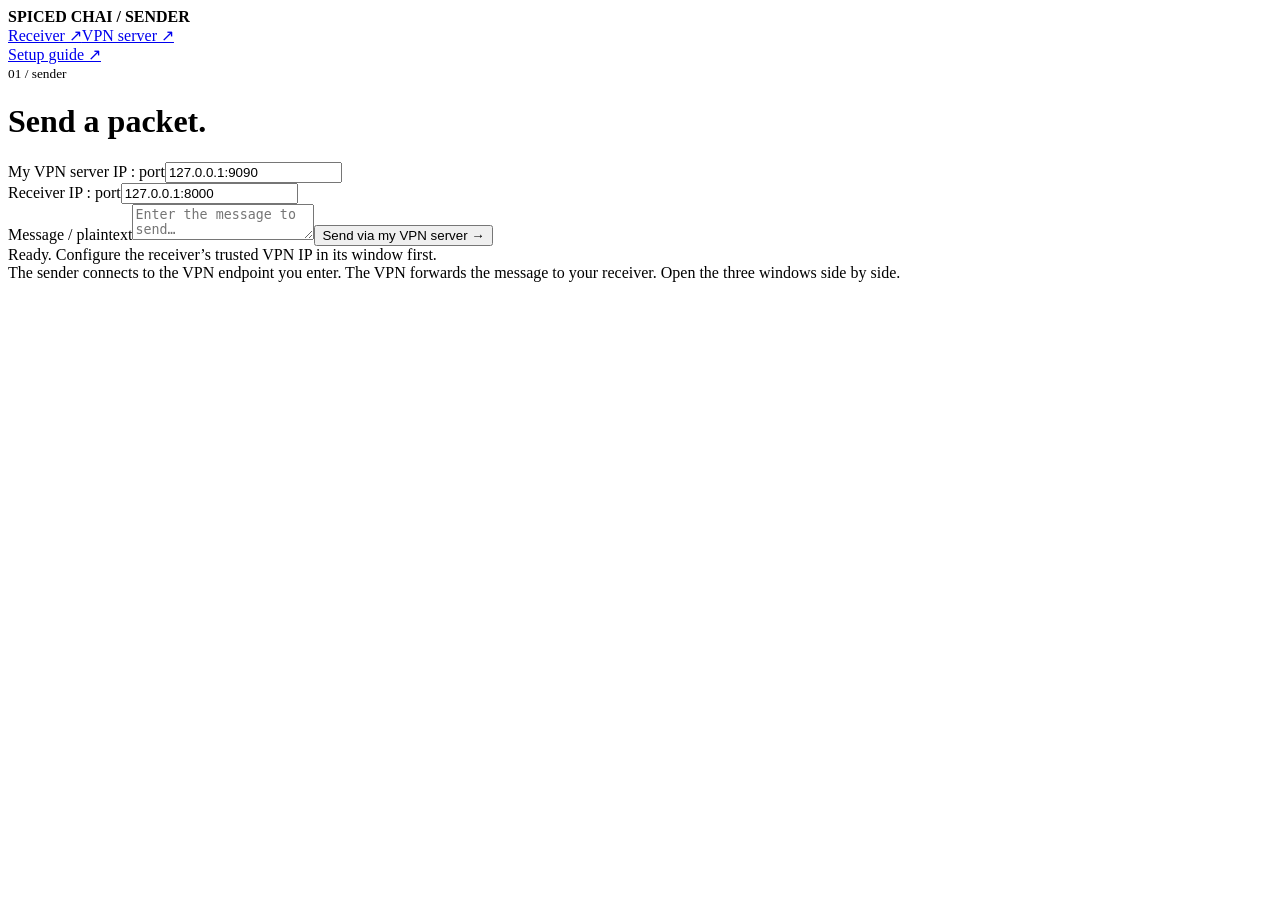
==== showcase/index.html @ 027b3704 "Add custom VPN project and three-computer live showcase" ====
<!doctype html><html lang="en"><meta charset="utf-8"><meta name="viewport" content="width=device-width,initial-scale=1"><title>Sender / Spiced Chai</title><link rel="stylesheet" href="/style.css"><header><b>SPICED CHAI / SENDER</b><nav><a href="/receiver" target="receiver">Receiver ↗</a><a href="/vpn-server" target="vpn-server">VPN server ↗</a></nav><a href="/guide" target="guide">Setup guide ↗</a></header><main><small>01 / sender</small><h1>Send a packet.</h1><form id="form"><div class="grid"><div><label for="vpn">My VPN server IP : port</label><input id="vpn" value="127.0.0.1:9090" required></div><div><label for="address">Receiver IP : port</label><input id="address" value="127.0.0.1:8000" required></div></div><label for="message">Message / plaintext</label><textarea id="message" required maxlength="12000" placeholder="Enter the message to send…"></textarea><button id="send">Send via my VPN server →</button></form><div class="status" id="status" role="status">Ready. Configure the receiver’s trusted VPN IP in its window first.</div><div class="meta" id="receipt"></div><footer>The sender connects to the VPN endpoint you enter. The VPN forwards the message to your receiver. Open the three windows side by side.</footer></main><script>fetch('/api/info').then(r=>r.json()).then(s=>{if(s.role!=='all')document.querySelector('nav').hidden=true}).catch(()=>{});
const $=s=>document.querySelector(s);for(const id of ['vpn','address']){const v=localStorage.getItem('sender-'+id);if(v)$('#'+id).value=v}$('#form').onsubmit=async e=>{e.preventDefault();$('#send').disabled=true;$('#status').textContent='Sending through VPN…';$('#receipt').textContent='';try{let vpn=$('#vpn').value.trim(),address=$('#address').value.trim();localStorage.setItem('sender-vpn',vpn);localStorage.setItem('sender-address',address);let r=await fetch('/api/send',{method:'POST',headers:{'Content-Type':'application/json'},body:JSON.stringify({vpn,address,message:$('#message').value})});let data=await r.json();if(!r.ok)throw Error(data.error);if(!data.ok)throw Error(data.error||'No receiver acknowledgement');$('#status').textContent='Delivered. Check the receiver window.';$('#receipt').textContent=`Packet ${data.id} / ${data.ms} ms / receiver confirmed exact message`;}catch(e){$('#status').textContent='Delivery failed: '+e.message}finally{$('#send').disabled=false}};
</script></html>
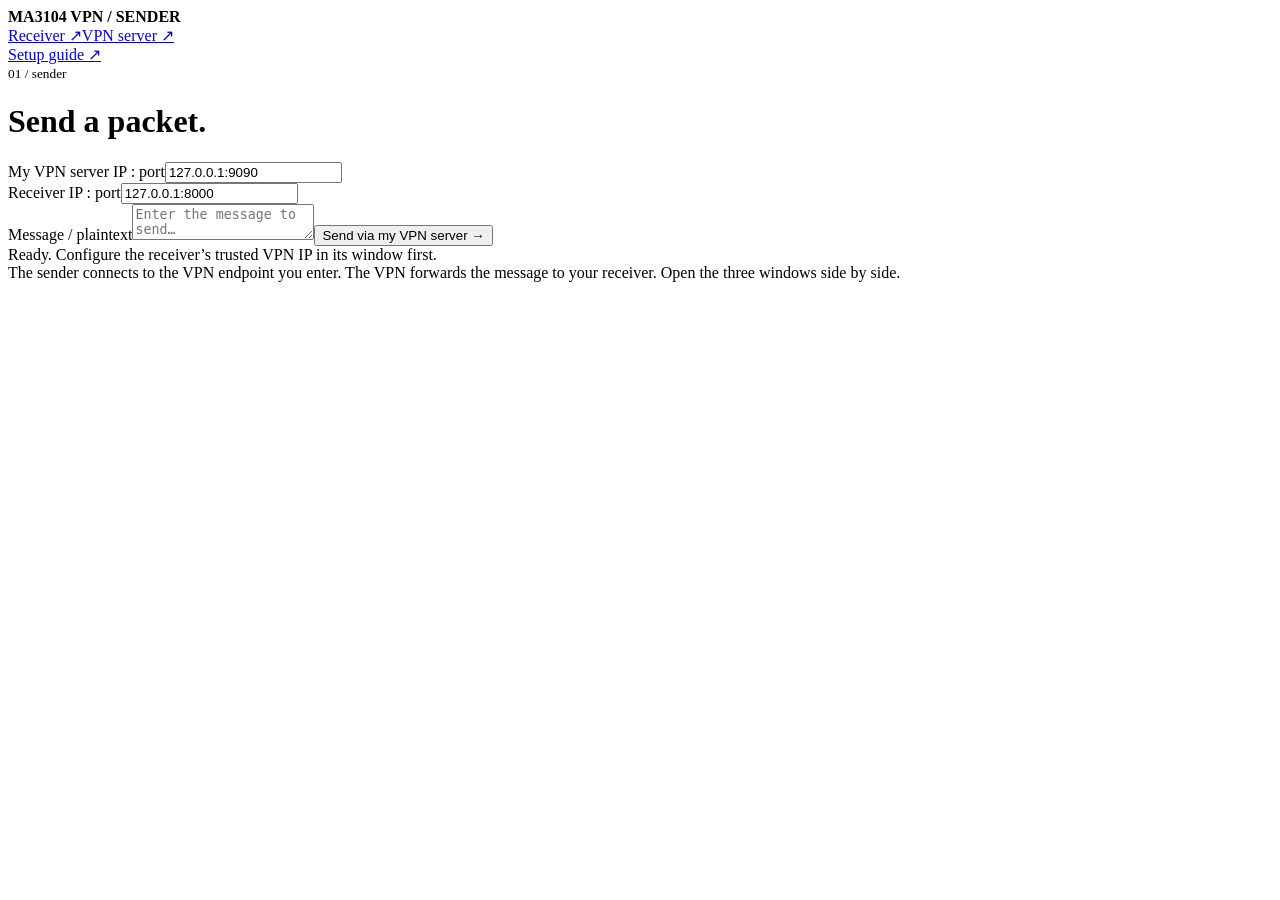
==== commit bd2a85bd: "Rename project to MA3104 VPN and add presentation content" ====
--- a/showcase/index.html
+++ b/showcase/index.html
@@ -1,3 +1,3 @@
-<!doctype html><html lang="en"><meta charset="utf-8"><meta name="viewport" content="width=device-width,initial-scale=1"><title>Sender / Spiced Chai</title><link rel="stylesheet" href="/style.css"><header><b>SPICED CHAI / SENDER</b><nav><a href="/receiver" target="receiver">Receiver ↗</a><a href="/vpn-server" target="vpn-server">VPN server ↗</a></nav><a href="/guide" target="guide">Setup guide ↗</a></header><main><small>01 / sender</small><h1>Send a packet.</h1><form id="form"><div class="grid"><div><label for="vpn">My VPN server IP : port</label><input id="vpn" value="127.0.0.1:9090" required></div><div><label for="address">Receiver IP : port</label><input id="address" value="127.0.0.1:8000" required></div></div><label for="message">Message / plaintext</label><textarea id="message" required maxlength="12000" placeholder="Enter the message to send…"></textarea><button id="send">Send via my VPN server →</button></form><div class="status" id="status" role="status">Ready. Configure the receiver’s trusted VPN IP in its window first.</div><div class="meta" id="receipt"></div><footer>The sender connects to the VPN endpoint you enter. The VPN forwards the message to your receiver. Open the three windows side by side.</footer></main><script>fetch('/api/info').then(r=>r.json()).then(s=>{if(s.role!=='all')document.querySelector('nav').hidden=true}).catch(()=>{});
+<!doctype html><html lang="en"><meta charset="utf-8"><meta name="viewport" content="width=device-width,initial-scale=1"><title>Sender / MA3104 VPN</title><link rel="stylesheet" href="/style.css"><header><b>MA3104 VPN / SENDER</b><nav><a href="/receiver" target="receiver">Receiver ↗</a><a href="/vpn-server" target="vpn-server">VPN server ↗</a></nav><a href="/guide" target="guide">Setup guide ↗</a></header><main><small>01 / sender</small><h1>Send a packet.</h1><form id="form"><div class="grid"><div><label for="vpn">My VPN server IP : port</label><input id="vpn" value="127.0.0.1:9090" required></div><div><label for="address">Receiver IP : port</label><input id="address" value="127.0.0.1:8000" required></div></div><label for="message">Message / plaintext</label><textarea id="message" required maxlength="12000" placeholder="Enter the message to send…"></textarea><button id="send">Send via my VPN server →</button></form><div class="status" id="status" role="status">Ready. Configure the receiver’s trusted VPN IP in its window first.</div><div class="meta" id="receipt"></div><footer>The sender connects to the VPN endpoint you enter. The VPN forwards the message to your receiver. Open the three windows side by side.</footer></main><script>fetch('/api/info').then(r=>r.json()).then(s=>{if(s.role!=='all')document.querySelector('nav').hidden=true}).catch(()=>{});
 const $=s=>document.querySelector(s);for(const id of ['vpn','address']){const v=localStorage.getItem('sender-'+id);if(v)$('#'+id).value=v}$('#form').onsubmit=async e=>{e.preventDefault();$('#send').disabled=true;$('#status').textContent='Sending through VPN…';$('#receipt').textContent='';try{let vpn=$('#vpn').value.trim(),address=$('#address').value.trim();localStorage.setItem('sender-vpn',vpn);localStorage.setItem('sender-address',address);let r=await fetch('/api/send',{method:'POST',headers:{'Content-Type':'application/json'},body:JSON.stringify({vpn,address,message:$('#message').value})});let data=await r.json();if(!r.ok)throw Error(data.error);if(!data.ok)throw Error(data.error||'No receiver acknowledgement');$('#status').textContent='Delivered. Check the receiver window.';$('#receipt').textContent=`Packet ${data.id} / ${data.ms} ms / receiver confirmed exact message`;}catch(e){$('#status').textContent='Delivery failed: '+e.message}finally{$('#send').disabled=false}};
 </script></html>
